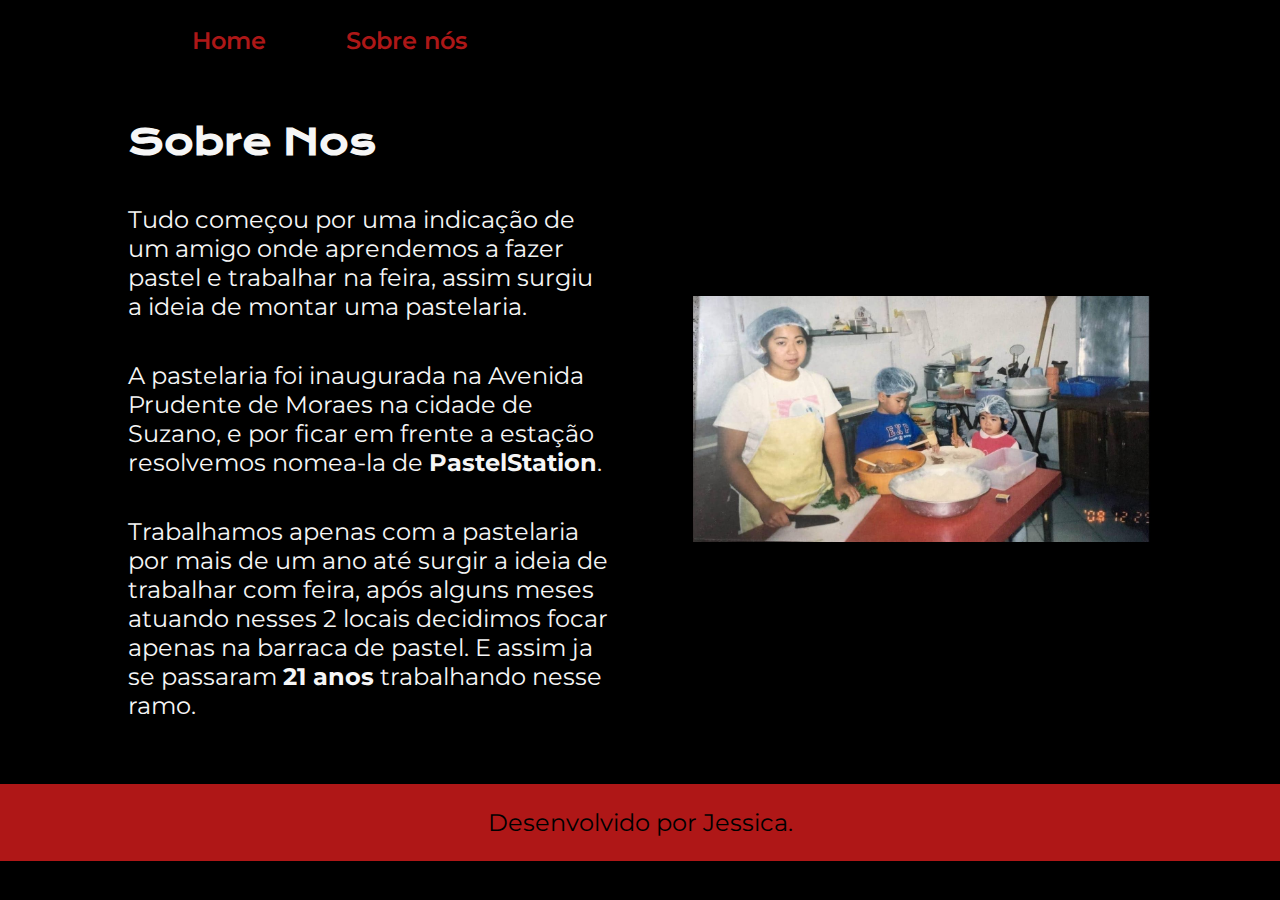
==== about.html @ b325971c "Add files via upload" ====
<!DOCTYPE html>
<html lang="pt-br">
<head>
    <meta charset="UTF-8">
    <meta http-equiv="X-UA-Compatible" content="IE=edge">
    <meta name="viewport" content="width=device-width, initial-scale=1.0">
    <title>Sobre nos</title>
    <link rel="stylesheet" href="./styles/style.css">
</head>
<body>
    <header class="cabecalho">
        <nav class="cabecalho__menu">
            <a class="cabecalho__menu__link" href="index1.html">Home</a>
            <a class="cabecalho__menu__link" href="about.html">Sobre nós</a>
        </nav>        
    </header>
    <main class="apresentacao">
        <Section class="apresentacao__conteudo">
            <h1 class="apresentacao__conteudo__titulo">Sobre Nos</h1>
            <p class="apresentacao__conteudo__texto">Tudo começou por uma indicação de um amigo onde aprendemos a fazer pastel e trabalhar na feira, assim surgiu a ideia de montar uma pastelaria.</p>
            <p class="apresentacao__conteudo__texto">A pastelaria foi inaugurada na Avenida Prudente de Moraes na cidade de Suzano, e por ficar em frente a estação resolvemos nomea-la de <strong>PastelStation</strong>.</p>
            <p class="apresentacao__conteudo__texto">Trabalhamos apenas com a pastelaria por mais de um ano até surgir a ideia de trabalhar com feira, após alguns meses atuando nesses 2 locais decidimos focar apenas na barraca de pastel. E assim ja se passaram <strong>21 anos</strong> trabalhando nesse ramo.</p>
        </Section>
        <img class="fotoantiga" src="./imagem/fotoantiga1.jpg">

    </main>
    <footer class="rodape">
        <p>Desenvolvido por Jessica.</p>
    </footer>
</body>
</html>
---- styles/style.css ----
@import url('https://fonts.googleapis.com/css2?family=Krona+One&family=Montserrat:wght@400;600&display=swap');
:root {
    --cor--primaria: #000000;
    --cor--secundaria: #f6f6f6;
    --cor--terciaria: #fd2222b0;

    --fonte--primaria:'Krona One', sans-serif;
    --fonte--secundaria:'Montserrat', sans-serif;

}
*{
    margin: 0;
    padding: 0;
}

body{
    box-sizing: border-box;
    background-color: var(--cor--primaria);
    color: var(--cor--secundaria);
}

.titulo-destaque{
    color: var(--cor--terciaria);
}

.cabecalho {
    padding: 2% 0% 0% 15%;
}

.cabecalho__menu {
    display:flex;
    gap: 80px;
}

.cabecalho__menu__link {
    font-family: var(--fonte--secundaria);
    font-size: 1.5rem;
    font-weight: 600;
    color: var(--cor--terciaria);
    text-decoration:none;
}


.apresentacao{
    padding: 5% 10%;
    display: flex;
    align-items: center;
    justify-content: space-between;
    gap:82px;
}
.apresentacao__conteudo{
    width: 50%;
    display: flex;
    flex-direction: column;
    gap: 40px;
}

.apresentacao__conteudo__titulo{
    font-size: 2.25rem;
    font-family: var(--fonte--primaria);
}

.apresentacao__conteudo__texto{
    font-size: 1.5rem;
    font-family: var(--fonte--secundaria);
}

.apresentacao__links{
    display: flex;
    flex-direction: column;
    justify-content: space-between;
    align-items: center;
    gap: 30px;
}

.apresentacao__links__subtitulo {
    font-family: var(--fonte--primaria);
    font-weight: 400;
    font-size: 1.5rem;
}

.apresentacao__links__navegacao{
    /* background-color: #fd2222b0; */
    display:flex;
    justify-content: center;
    gap: 16px;
    width: 378px;
    text-align: center;
    border-radius: 30px;
    font-size: 1.5rem;
    font-weight: 600;
    padding: 21.5px 0;
    text-decoration: none;
    color: var(--cor--secundaria);
    font-family: var(--fonte--secundaria);
    border: 2px solid var(--cor--terciaria);
}

.apresentacao__links__link:hover {
    background-color: #272727;
}

.fritando {
    width: 35%;
}

.fotoantiga {
    width: 45%;
}

.icones {
    width: 32px;
    height: 32px;
    border-radius: 40% 10%;
}

.rodape {
    color: var(--cor--primaria);
    background-color: var(--cor--terciaria);
    padding: 24px;
    text-align: center;
    font-family: var(--fonte--secundaria);
    font-size: 1.5rem;
    font-weight: 400;
}

@media (max-width: 1200px) {

    .cabecalho {
        padding : 10%;
    }

    .cabecalho__menu {
        justify-content:center ;
    }

    .apresentacao {
        flex-direction: column-reverse;
        padding: 5%;
    }

    .apresentacao__conteudo {
        width: auto;
    }

    .fritando{
        width: 55%;
    }
}
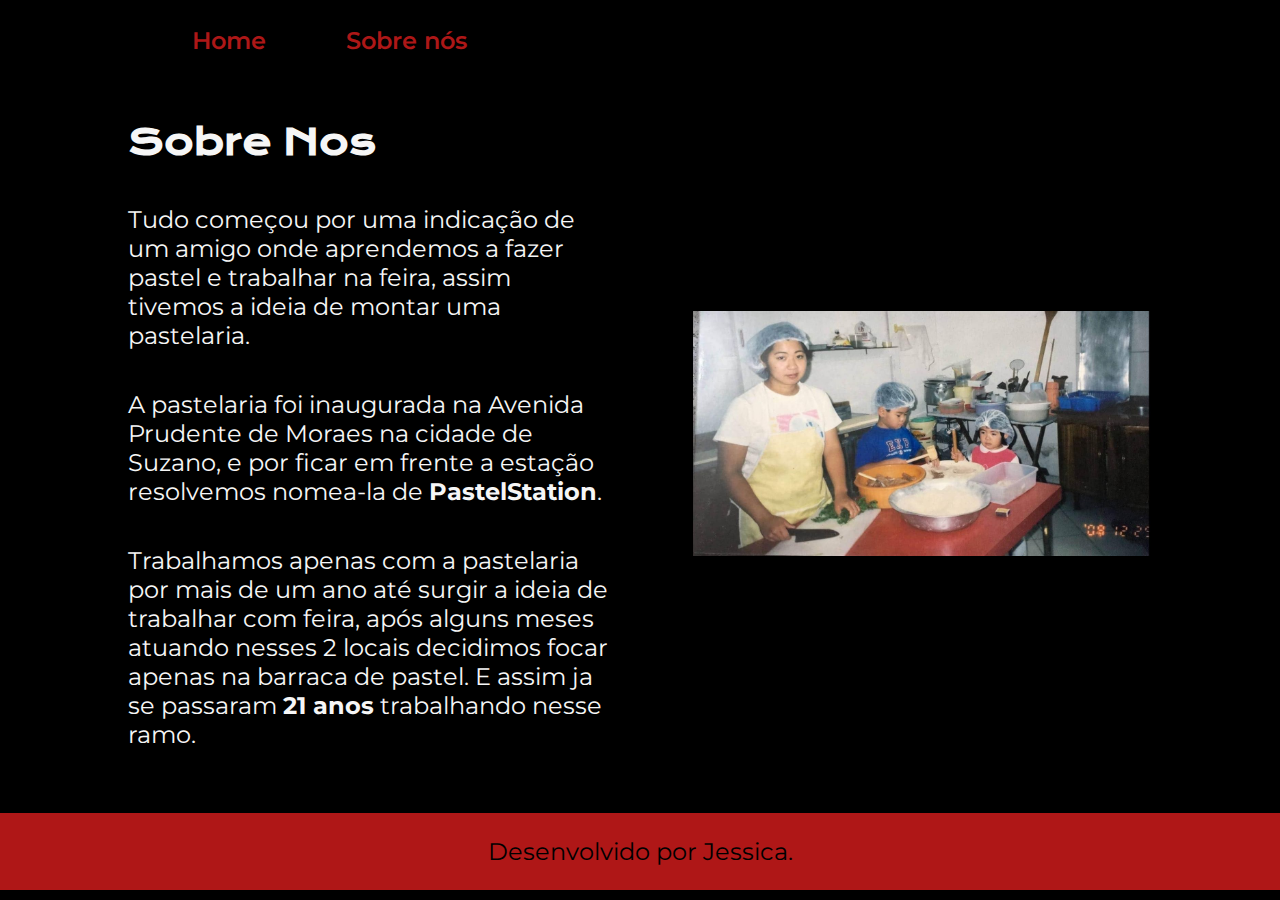
==== commit 4bd843a0: "Update about.html" ====
--- a/about.html
+++ b/about.html
@@ -10,14 +10,14 @@
 <body>
     <header class="cabecalho">
         <nav class="cabecalho__menu">
-            <a class="cabecalho__menu__link" href="index1.html">Home</a>
+            <a class="cabecalho__menu__link" href="index.html">Home</a>
             <a class="cabecalho__menu__link" href="about.html">Sobre nós</a>
         </nav>        
     </header>
     <main class="apresentacao">
         <Section class="apresentacao__conteudo">
             <h1 class="apresentacao__conteudo__titulo">Sobre Nos</h1>
-            <p class="apresentacao__conteudo__texto">Tudo começou por uma indicação de um amigo onde aprendemos a fazer pastel e trabalhar na feira, assim surgiu a ideia de montar uma pastelaria.</p>
+            <p class="apresentacao__conteudo__texto">Tudo começou por uma indicação de um amigo onde aprendemos a fazer pastel e trabalhar na feira, assim tivemos a ideia de montar uma pastelaria.</p>
             <p class="apresentacao__conteudo__texto">A pastelaria foi inaugurada na Avenida Prudente de Moraes na cidade de Suzano, e por ficar em frente a estação resolvemos nomea-la de <strong>PastelStation</strong>.</p>
             <p class="apresentacao__conteudo__texto">Trabalhamos apenas com a pastelaria por mais de um ano até surgir a ideia de trabalhar com feira, após alguns meses atuando nesses 2 locais decidimos focar apenas na barraca de pastel. E assim ja se passaram <strong>21 anos</strong> trabalhando nesse ramo.</p>
         </Section>
@@ -28,4 +28,4 @@
         <p>Desenvolvido por Jessica.</p>
     </footer>
 </body>
-</html>+</html>
--- a/styles/style.css
+++ b/styles/style.css
@@ -140,10 +140,18 @@
     }
 
     .apresentacao__conteudo {
-        width: auto;
+        width: 90%;
     }
 
     .fritando{
         width: 55%;
     }
-}+    
+    .fotoantiga{
+        width: 100%;
+    }
+    
+    .apresentacao__links__navegacao {
+        width: 100%;
+    }
+}
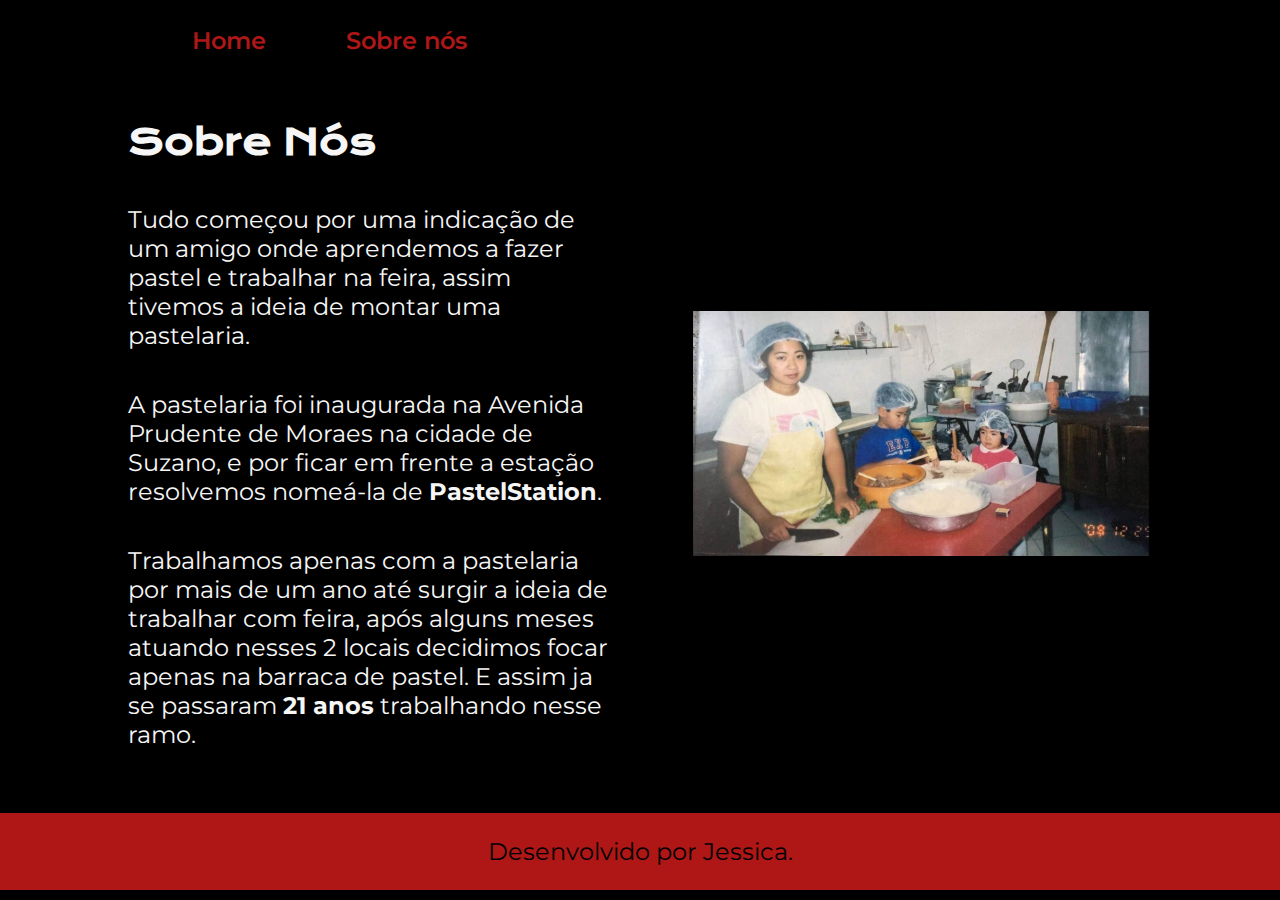
==== commit f3c1061f: "Update about.html" ====
--- a/about.html
+++ b/about.html
@@ -16,9 +16,9 @@
     </header>
     <main class="apresentacao">
         <Section class="apresentacao__conteudo">
-            <h1 class="apresentacao__conteudo__titulo">Sobre Nos</h1>
+            <h1 class="apresentacao__conteudo__titulo">Sobre Nós</h1>
             <p class="apresentacao__conteudo__texto">Tudo começou por uma indicação de um amigo onde aprendemos a fazer pastel e trabalhar na feira, assim tivemos a ideia de montar uma pastelaria.</p>
-            <p class="apresentacao__conteudo__texto">A pastelaria foi inaugurada na Avenida Prudente de Moraes na cidade de Suzano, e por ficar em frente a estação resolvemos nomea-la de <strong>PastelStation</strong>.</p>
+            <p class="apresentacao__conteudo__texto">A pastelaria foi inaugurada na Avenida Prudente de Moraes na cidade de Suzano, e por ficar em frente a estação resolvemos nomeá-la de <strong>PastelStation</strong>.</p>
             <p class="apresentacao__conteudo__texto">Trabalhamos apenas com a pastelaria por mais de um ano até surgir a ideia de trabalhar com feira, após alguns meses atuando nesses 2 locais decidimos focar apenas na barraca de pastel. E assim ja se passaram <strong>21 anos</strong> trabalhando nesse ramo.</p>
         </Section>
         <img class="fotoantiga" src="./imagem/fotoantiga1.jpg">
